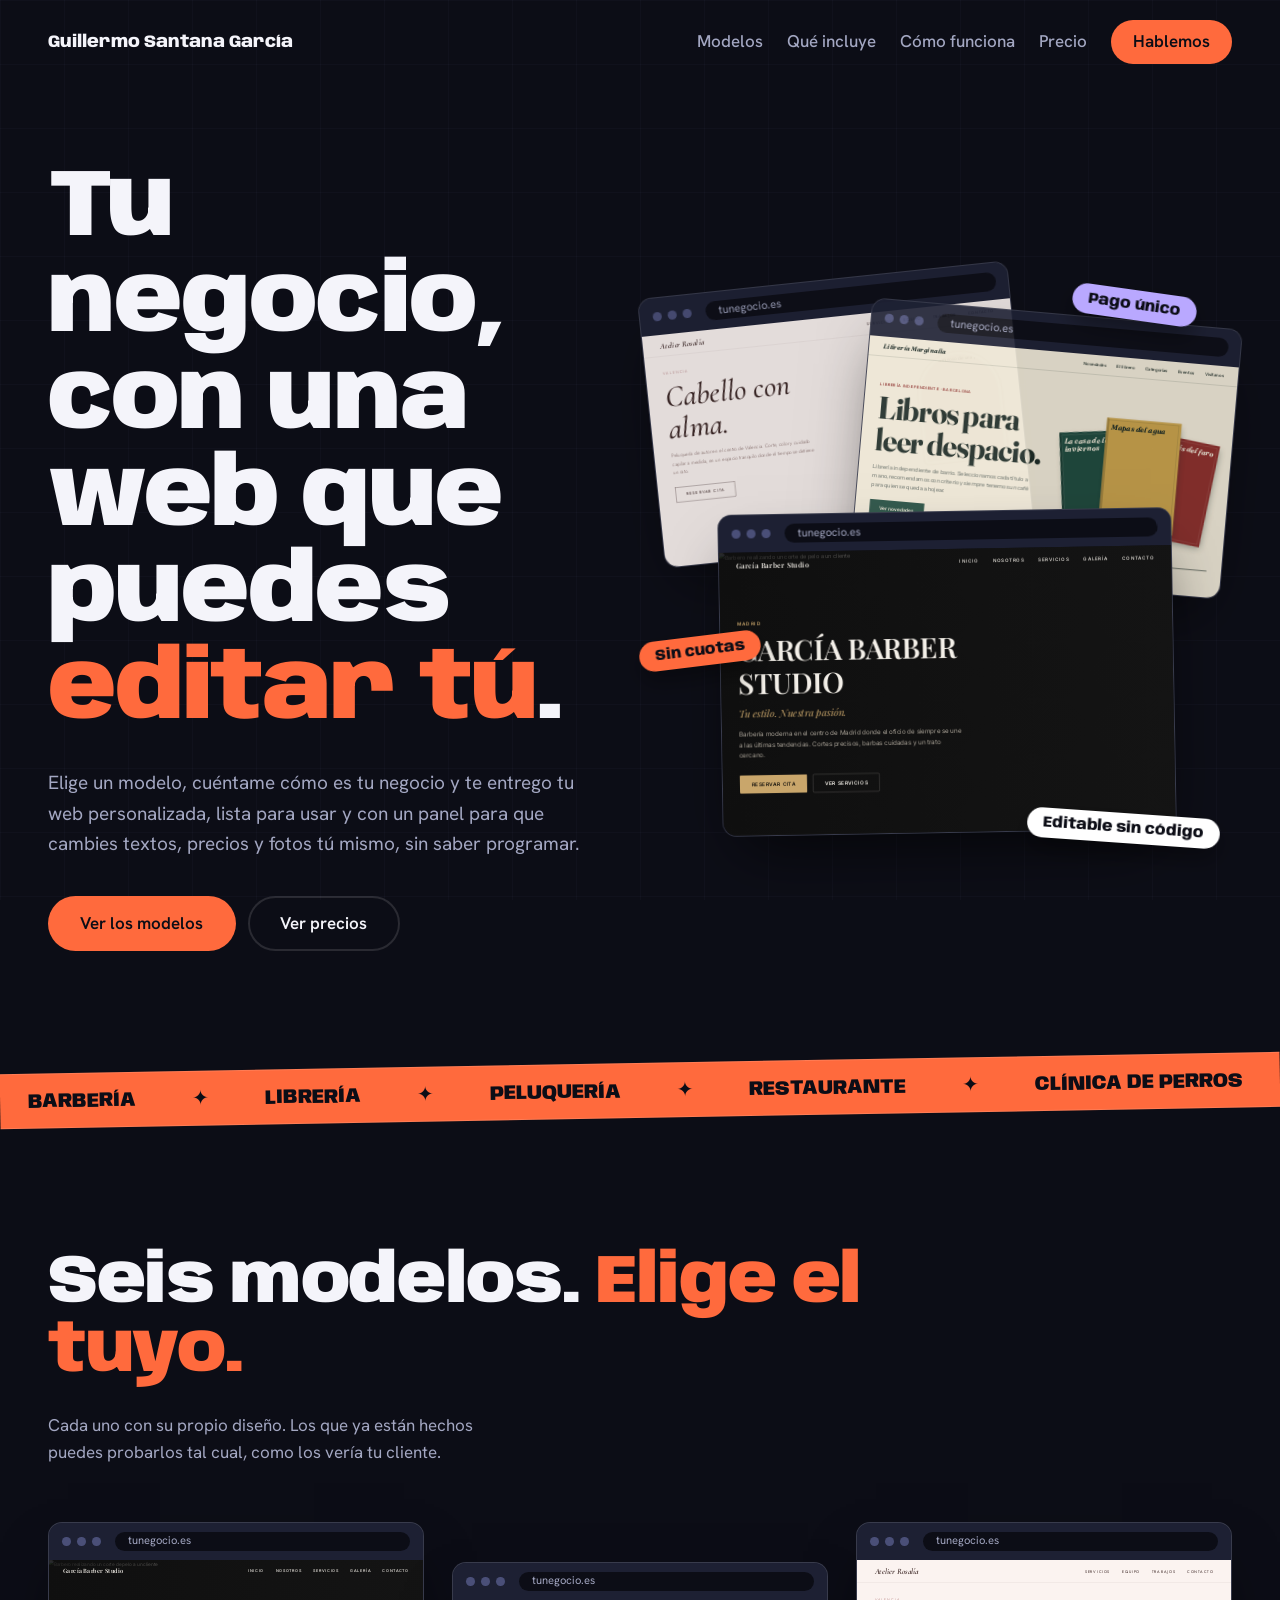
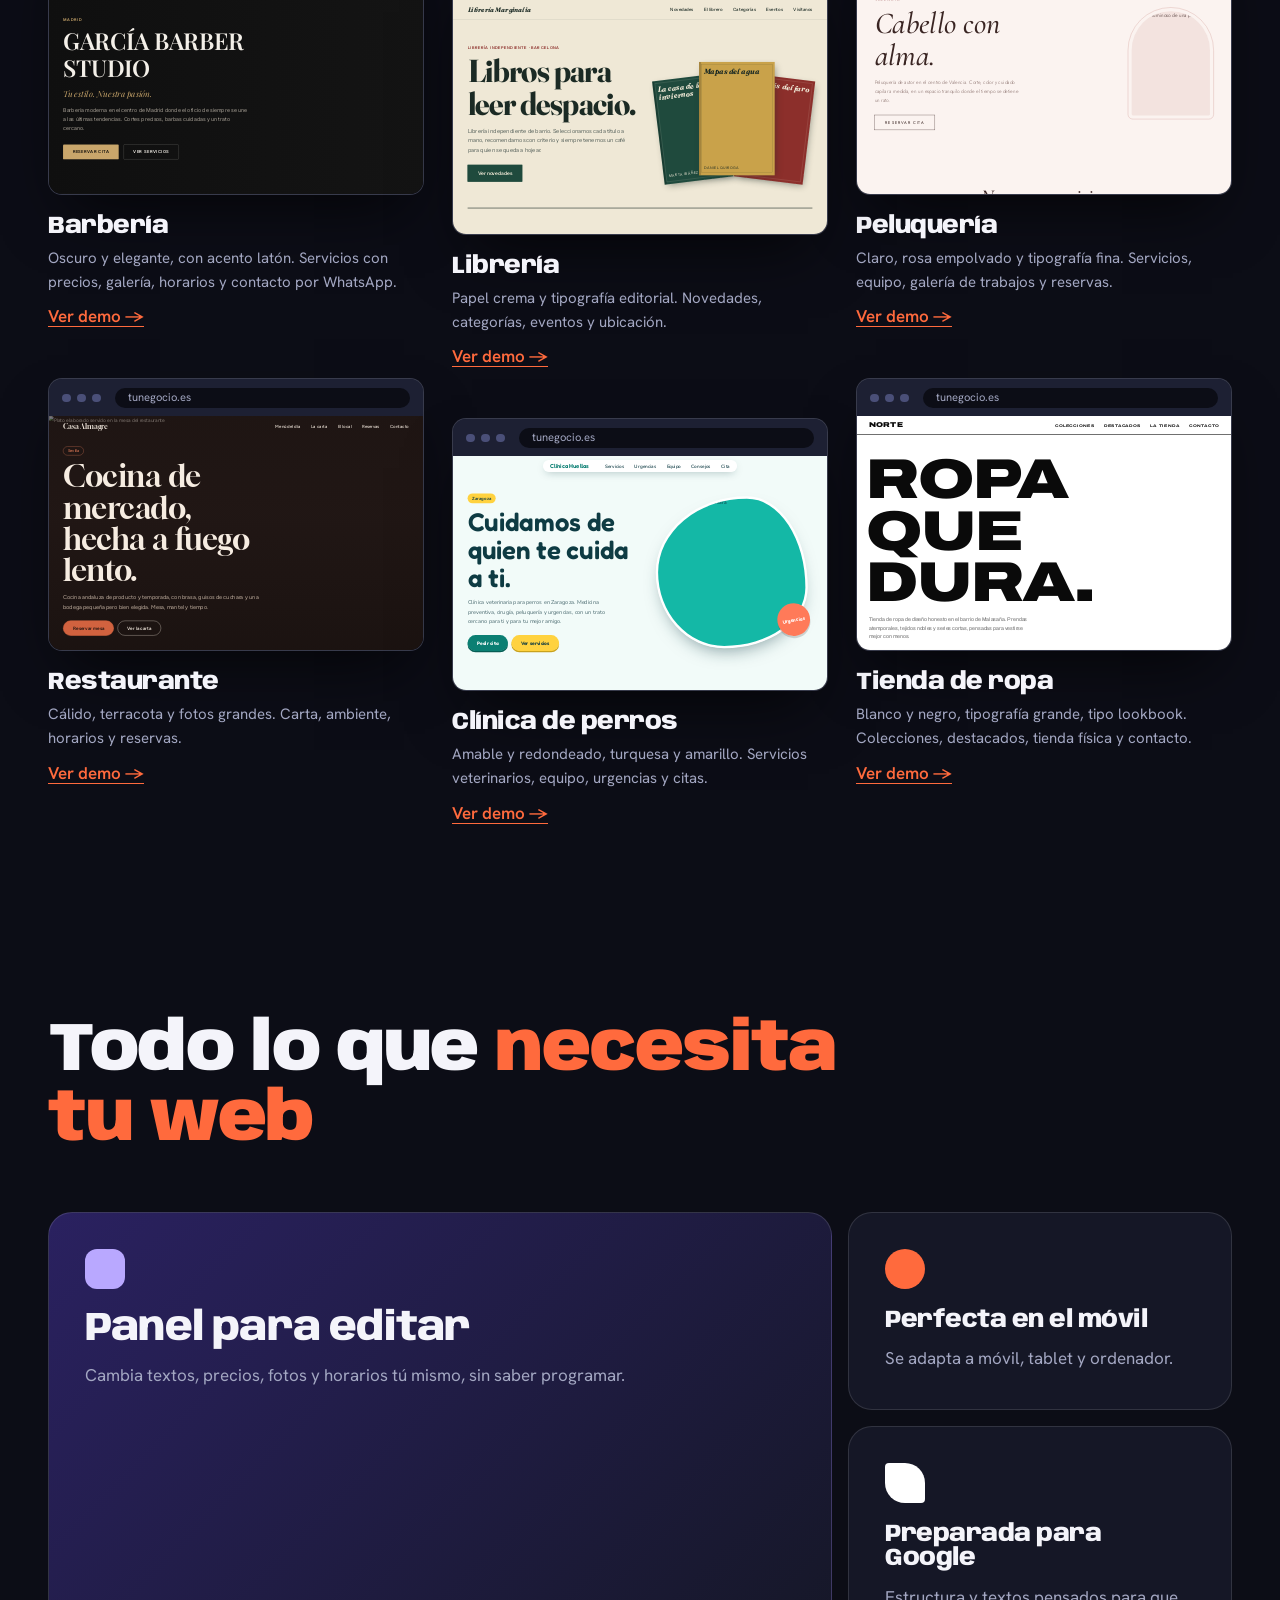
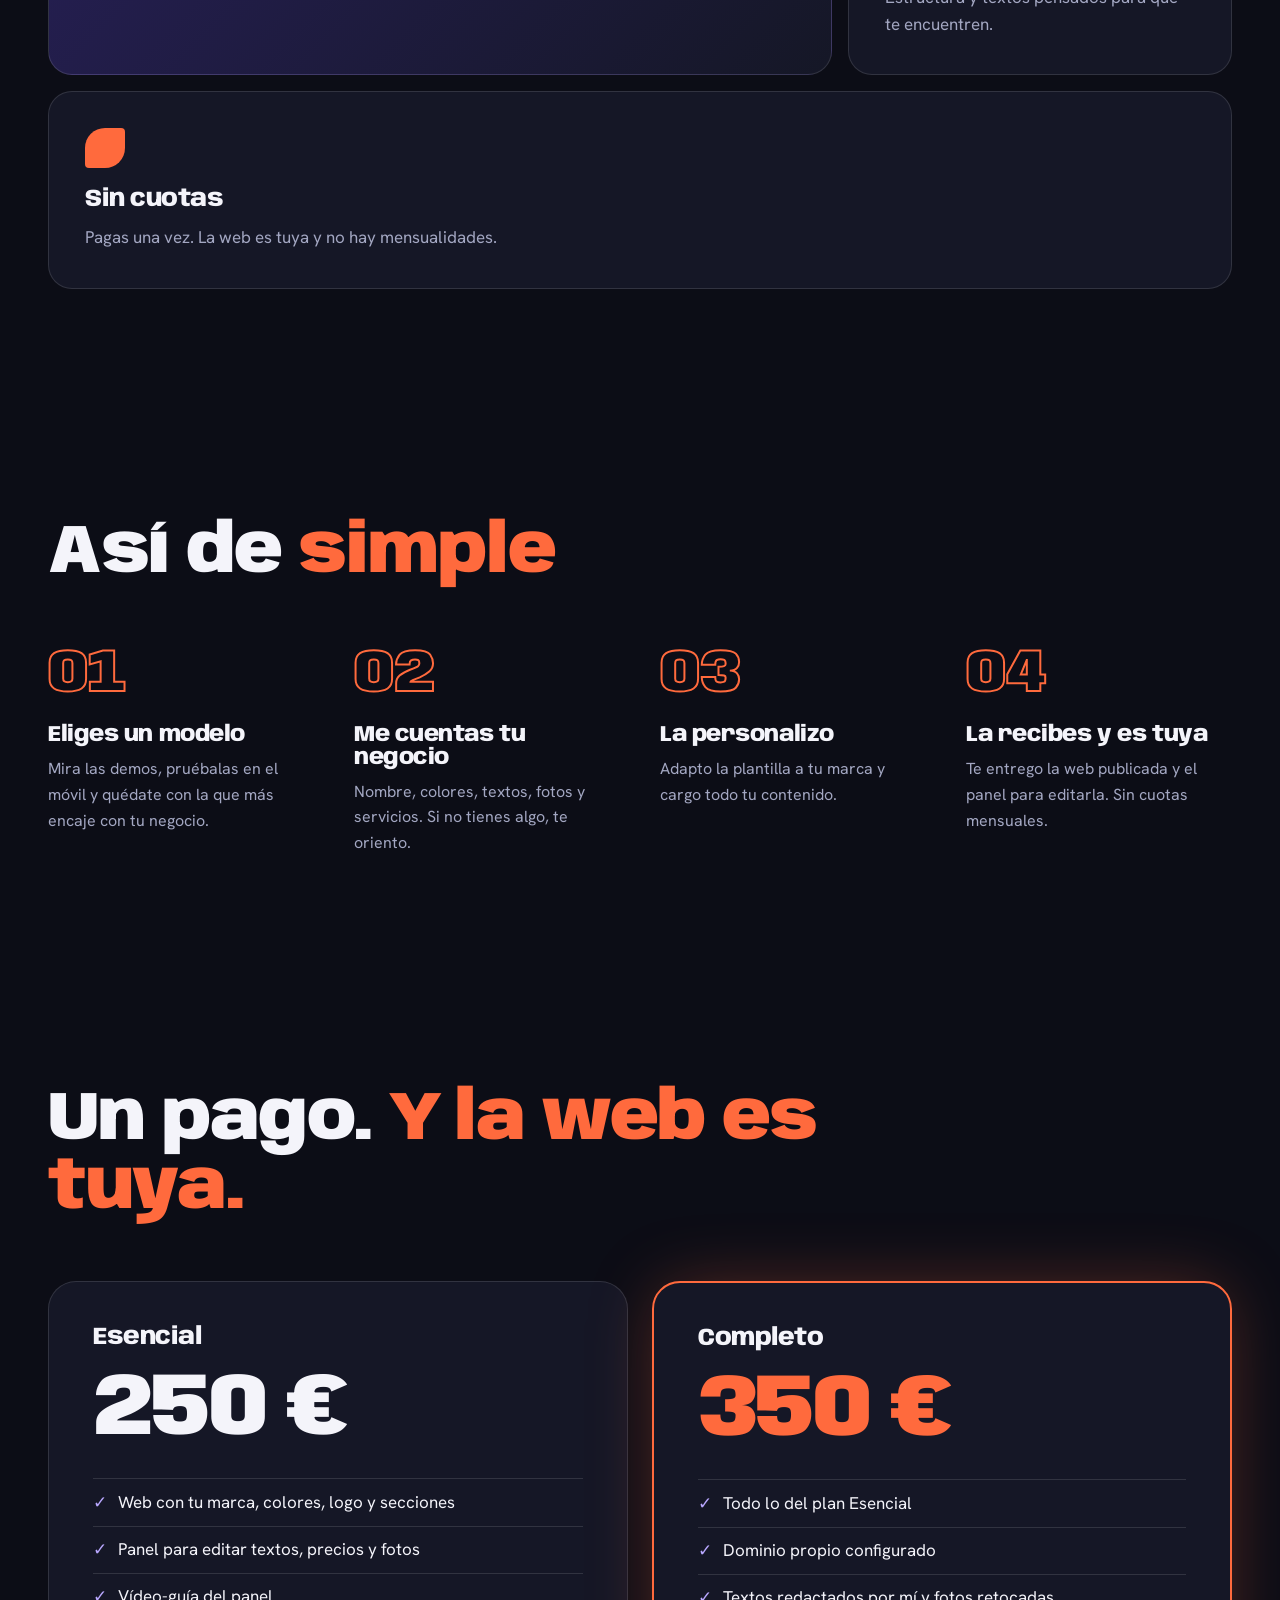
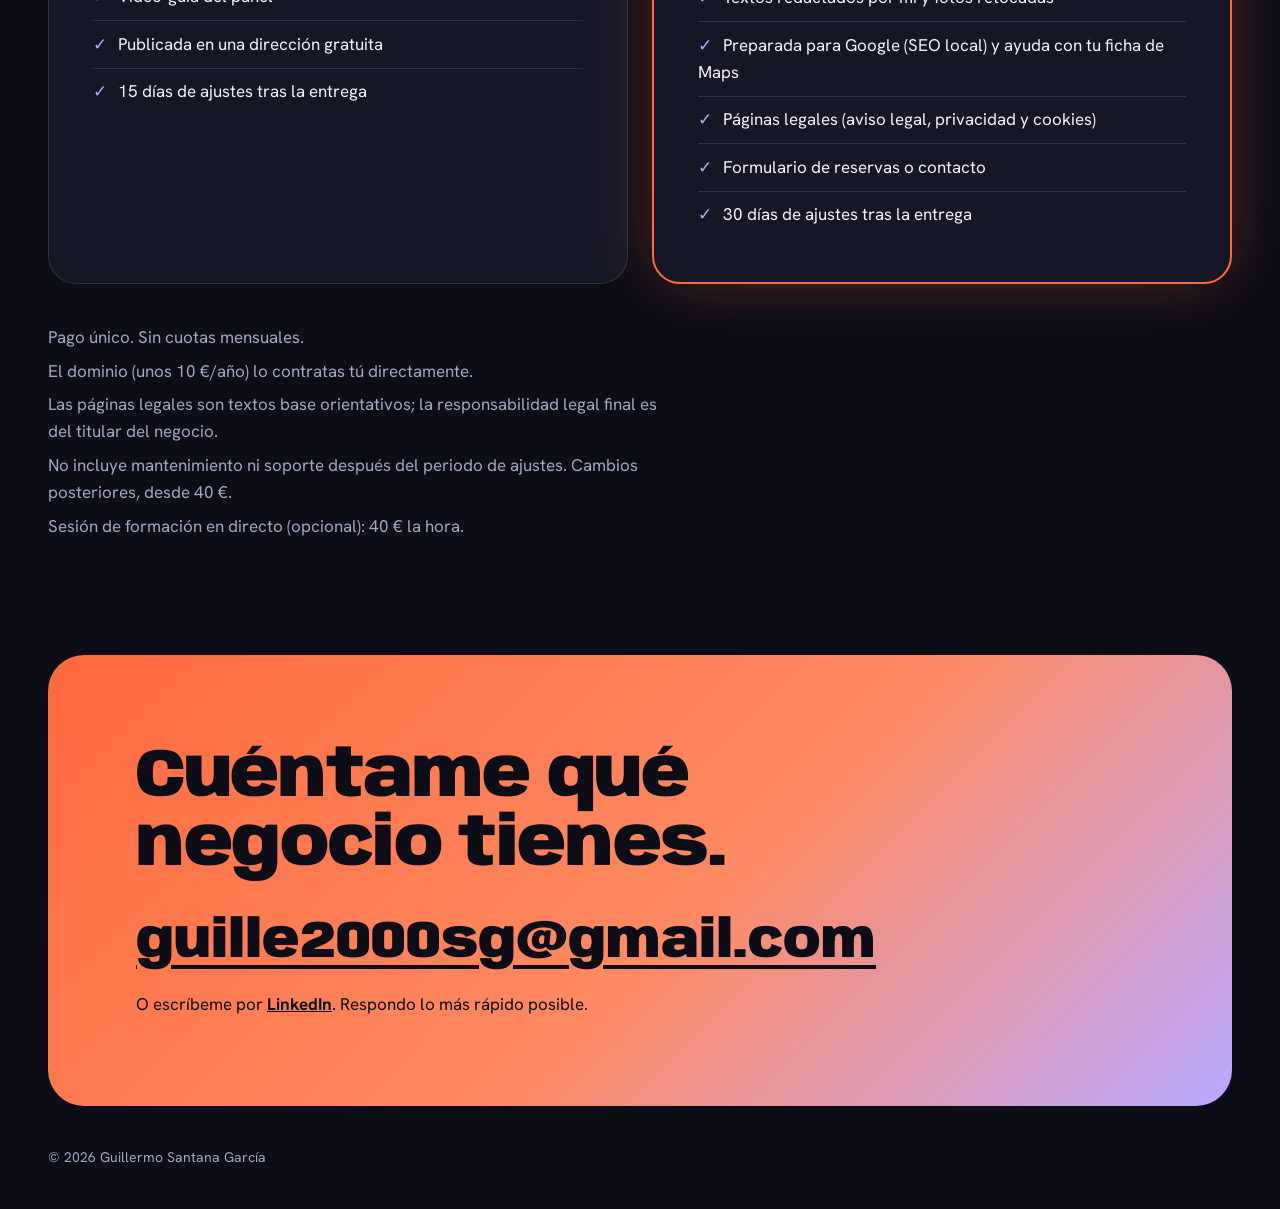
==== index.html @ 728c0394 "Escaparate y plantillas con panel de edición" ====
<!doctype html>
<html lang="es">

<head>
  <meta charset="utf-8">
  <meta name="viewport" content="width=device-width, initial-scale=1">
  <title>Webs con panel de edición, pago único | Guillermo Santana García</title>
  <meta name="description"
    content="Elige un modelo de web para tu negocio local. Te la entrego personalizada y con un panel para editarla tú mismo. Sin cuotas mensuales.">
  <meta name="theme-color" content="#0c0d16">
  <link rel="preconnect" href="https://fonts.googleapis.com">
  <link rel="preconnect" href="https://fonts.gstatic.com" crossorigin>
  <link
    href="https://fonts.googleapis.com/css2?family=Anybody:wght@700;800;900&family=Hanken+Grotesk:wght@400;500;600&display=swap"
    rel="stylesheet">
  <link rel="stylesheet" href="css/styles.css">
</head>

<body>
  <a class="skip" href="#modelos">Saltar a los modelos</a>

  <header class="bar wrap">
    <span class="bar__name" id="brand-name"></span>
    <nav class="bar__nav" aria-label="Principal">
      <a href="#modelos">Modelos</a><a href="#incluye">Qué incluye</a><a href="#como">Cómo funciona</a><a
        href="#precio">Precio</a>
      <a class="pill" href="#contacto">Hablemos</a>
    </nav>
  </header>

  <section class="hero wrap" aria-labelledby="headline">
    <div class="hero__text">
      <h1 id="headline"></h1>
      <p id="intro"></p>
      <div class="row"><a class="btn btn--main" href="#modelos">Ver los modelos</a><a class="btn btn--ghost"
          href="#precio">Ver precios</a></div>
    </div>
    <div class="stack" id="stack">
      <span class="sticker s1">Pago único</span>
      <span class="sticker s2">Sin cuotas</span>
      <span class="sticker s3">Editable sin código</span>
    </div>
  </section>

  <div class="marquee" aria-hidden="true">
    <div class="marquee__in" id="marquee"></div>
  </div>

  <main>
    <section id="modelos" class="sec" aria-labelledby="m-title">
      <div class="wrap">
        <h2 id="m-title">Seis modelos. <span class="hl">Elige el tuyo.</span></h2>
        <p class="lead">Cada uno con su propio diseño. Los que ya están hechos puedes probarlos tal cual, como los vería
          tu cliente.</p>
        <ul class="grid" id="templates"></ul>
      </div>
    </section>

    <section id="incluye" class="sec" aria-labelledby="i-title">
      <div class="wrap">
        <h2 id="i-title">Todo lo que <span class="hl">necesita tu web</span></h2>
        <ul class="bento" id="features"></ul>
      </div>
    </section>

    <section id="como" class="sec" aria-labelledby="h-title">
      <div class="wrap">
        <h2 id="h-title">Así de <span class="hl">simple</span></h2>
        <ol class="steps" id="steps"></ol>
      </div>
    </section>

    <section id="precio" class="sec" aria-labelledby="p-title">
      <div class="wrap">
        <h2 id="p-title">Un pago. <span class="hl">Y la web es tuya.</span></h2>
        <div class="plans" id="plans"></div>
        <ul class="notes" id="notes"></ul>
      </div>
    </section>

    <section id="contacto" class="wrap" aria-labelledby="c-title">
      <div class="cta">
        <h2 id="c-title">Cuéntame qué negocio tienes.</h2>
        <a class="mail" id="mail" href="#"></a>
        <p>O escríbeme por <a id="linkedin" href="#" target="_blank" rel="noopener noreferrer"
            aria-label="LinkedIn (se abre en una pestaña nueva)">LinkedIn</a>. Respondo lo más rápido posible.</p>
      </div>
    </section>
  </main>

  <footer class="foot wrap">
    <p id="copy"></p>
  </footer>
  <script src="js/main.js"></script>
</body>

</html>
---- css/styles.css ----
:root{--bg:#0c0d16;--s1:#151726;--s2:#1d2033;--line:rgba(255,255,255,.12);--text:#f4f4fa;--muted:#a3a7c2;--coral:#ff6a3d;--lilac:#b9a8ff;--on:#0c0d16;
--d:'Anybody',system-ui,sans-serif;--b:'Hanken Grotesk',system-ui,sans-serif;--g:clamp(1.25rem,5vw,3rem)}
*,*::before,*::after{box-sizing:border-box}
html{scroll-behavior:smooth;scroll-padding-top:1rem}
body{margin:0;color:var(--text);font:1.0625rem/1.6 var(--b);overflow-x:hidden;
background-color:var(--bg);background-image:linear-gradient(var(--line) 1px,transparent 1px),linear-gradient(90deg,var(--line) 1px,transparent 1px);background-size:64px 64px;background-attachment:fixed;background-blend-mode:soft-light}
h1,h2,h3{margin:0;font-family:var(--d);font-weight:800;line-height:1.02;letter-spacing:-.02em}
p{margin:0}ul,ol{margin:0;padding:0;list-style:none}a{color:inherit}
:focus-visible{outline:3px solid var(--lilac);outline-offset:3px}
.skip{position:fixed;left:1rem;top:-4rem;z-index:9;background:var(--coral);color:var(--on);padding:.6rem 1rem}.skip:focus{top:1rem}
.wrap{width:min(100% - 2*var(--g),1240px);margin-inline:auto}
.row{display:flex;flex-wrap:wrap;gap:.75rem}
.btn,.pill{display:inline-flex;align-items:center;justify-content:center;min-height:52px;padding:.75rem 1.9rem;border-radius:999px;font-weight:600;text-decoration:none;border:2px solid transparent;transition:transform .2s,background .2s,color .2s,border-color .2s}
.btn:hover,.pill:hover{transform:translateY(-2px)}
.btn--main,.pill{background:var(--coral);color:var(--on)}.btn--main:hover,.pill:hover{background:#ff8a63}
.btn--ghost{border-color:var(--line);color:var(--text)}.btn--ghost:hover{border-color:var(--lilac);color:var(--lilac)}
.hl{color:var(--coral)}
/* Barra */
.bar{display:flex;justify-content:space-between;align-items:center;gap:1rem;padding-block:1.25rem}
.bar__name{font:800 1.0625rem var(--d)}
.bar__nav{display:flex;align-items:center;gap:1.5rem;font-weight:500}
.bar__nav a:not(.pill){text-decoration:none;color:var(--muted)}.bar__nav a:not(.pill):hover{color:var(--text)}
.pill{min-height:44px;padding:.4rem 1.25rem}
/* Hero */
.hero{display:grid;gap:3rem;align-items:center;padding-block:clamp(2.5rem,6vw,5rem) clamp(3.5rem,8vw,6rem)}
.hero h1{font-size:clamp(2.75rem,7.4vw,6rem);font-weight:900}
.hero p{max-width:34rem;margin:1.75rem 0 2.25rem;color:var(--muted);font-size:1.1875rem}
.stack{position:relative;aspect-ratio:1/.95;max-width:640px;width:100%;margin-inline:auto}
.stack .frame{position:absolute;width:64%}
.stack .frame:nth-of-type(1){top:0;left:0;transform:rotate(-6deg);opacity:.9}
.stack .frame:nth-of-type(2){top:6%;right:0;transform:rotate(5deg);opacity:.9}
.stack .frame:nth-of-type(3){bottom:0;left:12%;width:78%;z-index:2;transform:rotate(-1deg)}
.sticker{position:absolute;z-index:3;padding:.45rem 1rem;border-radius:999px;font:800 .9375rem var(--d);box-shadow:0 10px 24px rgba(0,0,0,.4)}
.s1{top:2%;right:6%;background:var(--lilac);color:var(--on);transform:rotate(8deg)}
.s2{bottom:30%;left:-2%;background:var(--coral);color:var(--on);transform:rotate(-7deg)}
.s3{bottom:-2%;right:2%;background:#fff;color:var(--on);transform:rotate(4deg)}
/* Marco de navegador */
.frame{display:block;background:var(--s2);border:1px solid var(--line);border-radius:14px;overflow:hidden;box-shadow:0 30px 60px -20px rgba(0,0,0,.7);color:var(--text);text-decoration:none}
.frame__bar{display:flex;align-items:center;gap:.4rem;padding:.55rem .8rem;background:var(--s2)}
.frame__bar i{width:.55rem;height:.55rem;border-radius:50%;background:#4a4f78}
.frame__bar span{flex:1;margin-left:.5rem;padding:.05rem .8rem;background:var(--bg);border-radius:999px;font-size:.7rem;color:var(--muted);white-space:nowrap;overflow:hidden}
.shot{position:relative;aspect-ratio:16/10;overflow:hidden;background:var(--bg)}
.shot iframe{position:absolute;top:0;left:0;width:1280px;height:800px;border:0;transform-origin:0 0;pointer-events:none}
.shot--soon{display:flex;align-items:flex-end;padding:1.1rem;font:900 clamp(1.5rem,3.5vw,2.25rem)/1 var(--d)}
/* Cinta */
.marquee{overflow:hidden;border-block:1px solid var(--line);background:var(--coral);color:var(--on);transform:rotate(-1deg);margin-block:1rem}
.marquee__in{display:flex;width:max-content;animation:run 30s linear infinite}
.marquee__in span{padding:.9rem 1.75rem;font:900 1.25rem var(--d);text-transform:uppercase;white-space:nowrap}
.marquee__in span::after{content:'✦';margin-left:3.5rem}
@keyframes run{to{transform:translateX(-50%)}}
/* Secciones */
.sec{padding-block:clamp(4rem,9vw,7.5rem)}
.sec h2,.cta h2{font-size:clamp(2.25rem,5.6vw,4.25rem);font-weight:900;max-width:18ch}
.lead{max-width:44ch;margin-top:1.5rem;color:var(--muted)}
.grid{display:grid;gap:3rem 1.75rem;margin-top:3.5rem;grid-template-columns:repeat(auto-fill,minmax(min(100%,340px),1fr))}
.model__link{display:block;text-decoration:none}
.model .frame{transition:transform .3s,border-color .3s,box-shadow .3s}
a.model__link:hover .frame{transform:translateY(-6px);border-color:var(--coral);box-shadow:0 0 0 1px var(--coral),0 30px 60px -20px rgba(255,106,61,.4)}
.model h3{margin-top:1.25rem;font-size:1.5rem}
.model p{margin-top:.4rem;color:var(--muted);font-size:.9375rem}
.model__go{display:inline-block;margin-top:.6rem;color:var(--coral);font-weight:600;text-decoration:underline;text-underline-offset:4px}
.model__soon{display:inline-block;margin-top:.6rem;padding:.1rem .7rem;border:1px dashed var(--lilac);border-radius:999px;color:var(--lilac);font-size:.8125rem;font-weight:600}
@media (min-width:1000px){.grid .model:nth-child(3n+2){transform:translateY(2.5rem)}}
/* Bento */
.bento{display:grid;gap:1rem;margin-top:3.5rem;grid-template-columns:1fr}
.tile{padding:clamp(1.5rem,3vw,2.25rem);background:var(--s1);border:1px solid var(--line);border-radius:24px;transition:border-color .3s}
.tile:hover{border-color:var(--lilac)}
.tile h3{font-size:1.5rem}.tile p{margin-top:.75rem;color:var(--muted)}
.tile::before{content:'';display:block;width:2.5rem;height:2.5rem;margin-bottom:1.25rem;border-radius:12px;background:var(--lilac)}
.tile:nth-child(2)::before{background:var(--coral);border-radius:50%}.tile:nth-child(3)::before{background:#fff;border-radius:4px 20px}.tile:nth-child(4)::before{background:var(--coral);border-radius:20px 4px}
.tile--big{background:linear-gradient(135deg,#2a2160,var(--s1))}.tile--big h3{font-size:clamp(1.75rem,3.5vw,2.5rem)}
@media (min-width:800px){.bento{grid-template-columns:repeat(3,1fr)}.tile--big{grid-column:span 2;grid-row:span 2}.tile--wide{grid-column:span 3}}
/* Pasos */
.steps{display:grid;gap:2.5rem;margin-top:3.5rem;counter-reset:s;grid-template-columns:repeat(auto-fit,minmax(min(100%,240px),1fr))}
.steps li{position:relative;counter-increment:s;padding-top:5rem}
.steps li::before{content:'0' counter(s);position:absolute;top:0;left:0;font:900 3.75rem/1 var(--d);color:transparent;-webkit-text-stroke:2px var(--coral)}
.steps h3{font-size:1.375rem}.steps p{margin-top:.6rem;color:var(--muted);font-size:1rem}
/* Precio */
.plans{display:grid;gap:1.5rem;margin-top:3.5rem;grid-template-columns:repeat(auto-fit,minmax(min(100%,340px),1fr))}
.plan{padding:clamp(1.75rem,4vw,2.75rem);background:var(--s1);border:1px solid var(--line);border-radius:28px}
.plan--featured{border:2px solid var(--coral);box-shadow:0 0 70px -10px rgba(255,106,61,.35)}
.plan h3{font-size:1.5rem}
.plan__price{margin:1rem 0 1.5rem;font:900 clamp(3.5rem,9vw,5.5rem)/1 var(--d);letter-spacing:-.03em}
.plan--featured .plan__price{color:var(--coral)}
.plan li{padding:.6rem 0;border-top:1px solid var(--line)}
.plan li::before{content:'✓';margin-right:.7rem;color:var(--lilac);font-weight:700}
.notes{display:grid;gap:.4rem;max-width:62ch;margin-top:2.5rem;color:var(--muted)}
/* Contacto */
.cta{padding:clamp(2.5rem,7vw,5.5rem);background:linear-gradient(135deg,var(--coral),#ff8a63 55%,var(--lilac));color:var(--on);border-radius:36px}
.mail{display:inline-block;margin:2rem 0 1.25rem;font:900 clamp(1.3rem,4.8vw,3.25rem)/1.1 var(--d);overflow-wrap:anywhere;text-decoration:underline;text-decoration-thickness:4px;text-underline-offset:8px}
.mail:hover{background:var(--on);color:#fff;text-decoration:none}
.cta p a{font-weight:700}
.foot{padding-block:2.5rem;color:var(--muted);font-size:.875rem}
/* Revelado */
.rv{opacity:0;transform:translateY(24px);transition:opacity .7s,transform .7s}.rv.in{opacity:1;transform:none}
@media (max-width:899px){.stack{margin-top:1rem}}
@media (min-width:900px){.hero{grid-template-columns:1fr 1.05fr}}
@media (max-width:700px){.bar__nav a:not(.pill){display:none}.row .btn{width:100%}.s2{left:2%}}
@media (prefers-reduced-motion:reduce){html{scroll-behavior:auto}*{transition:none!important}.marquee__in{animation:none}.rv{opacity:1;transform:none}}
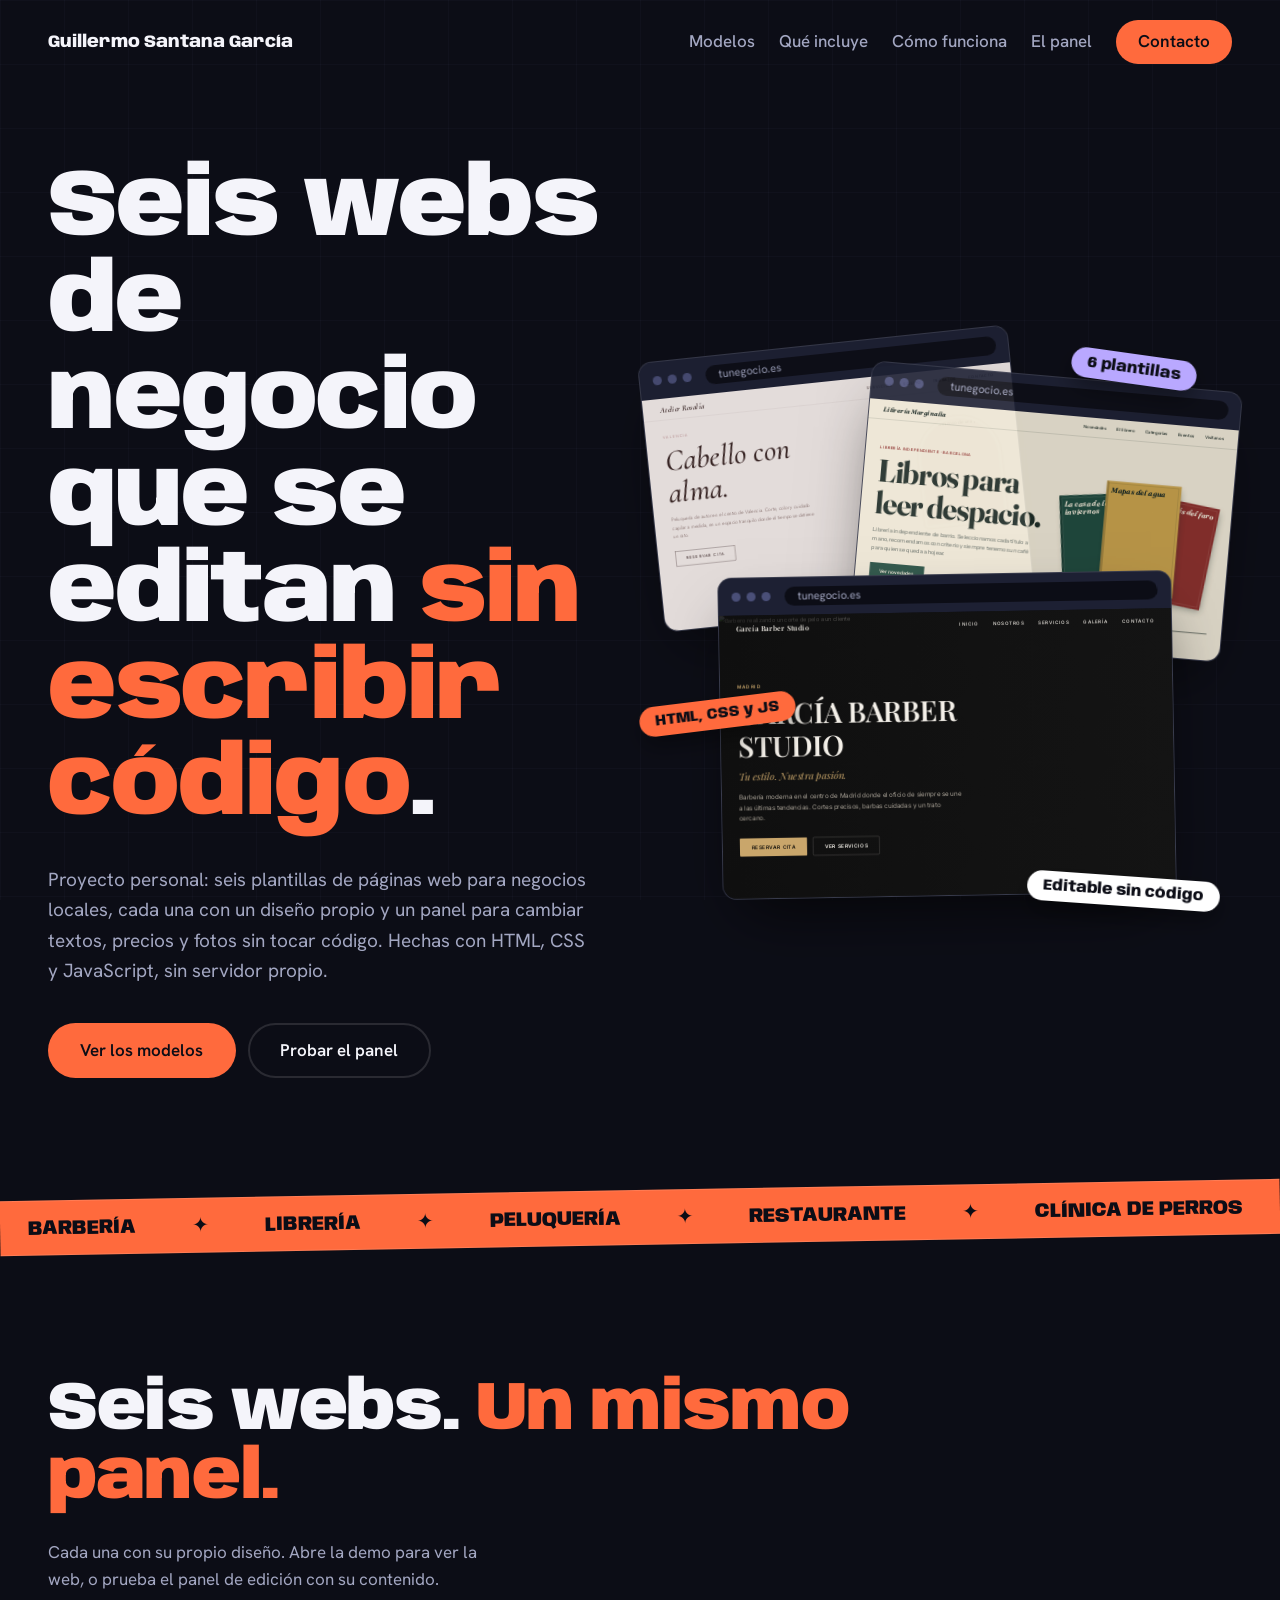
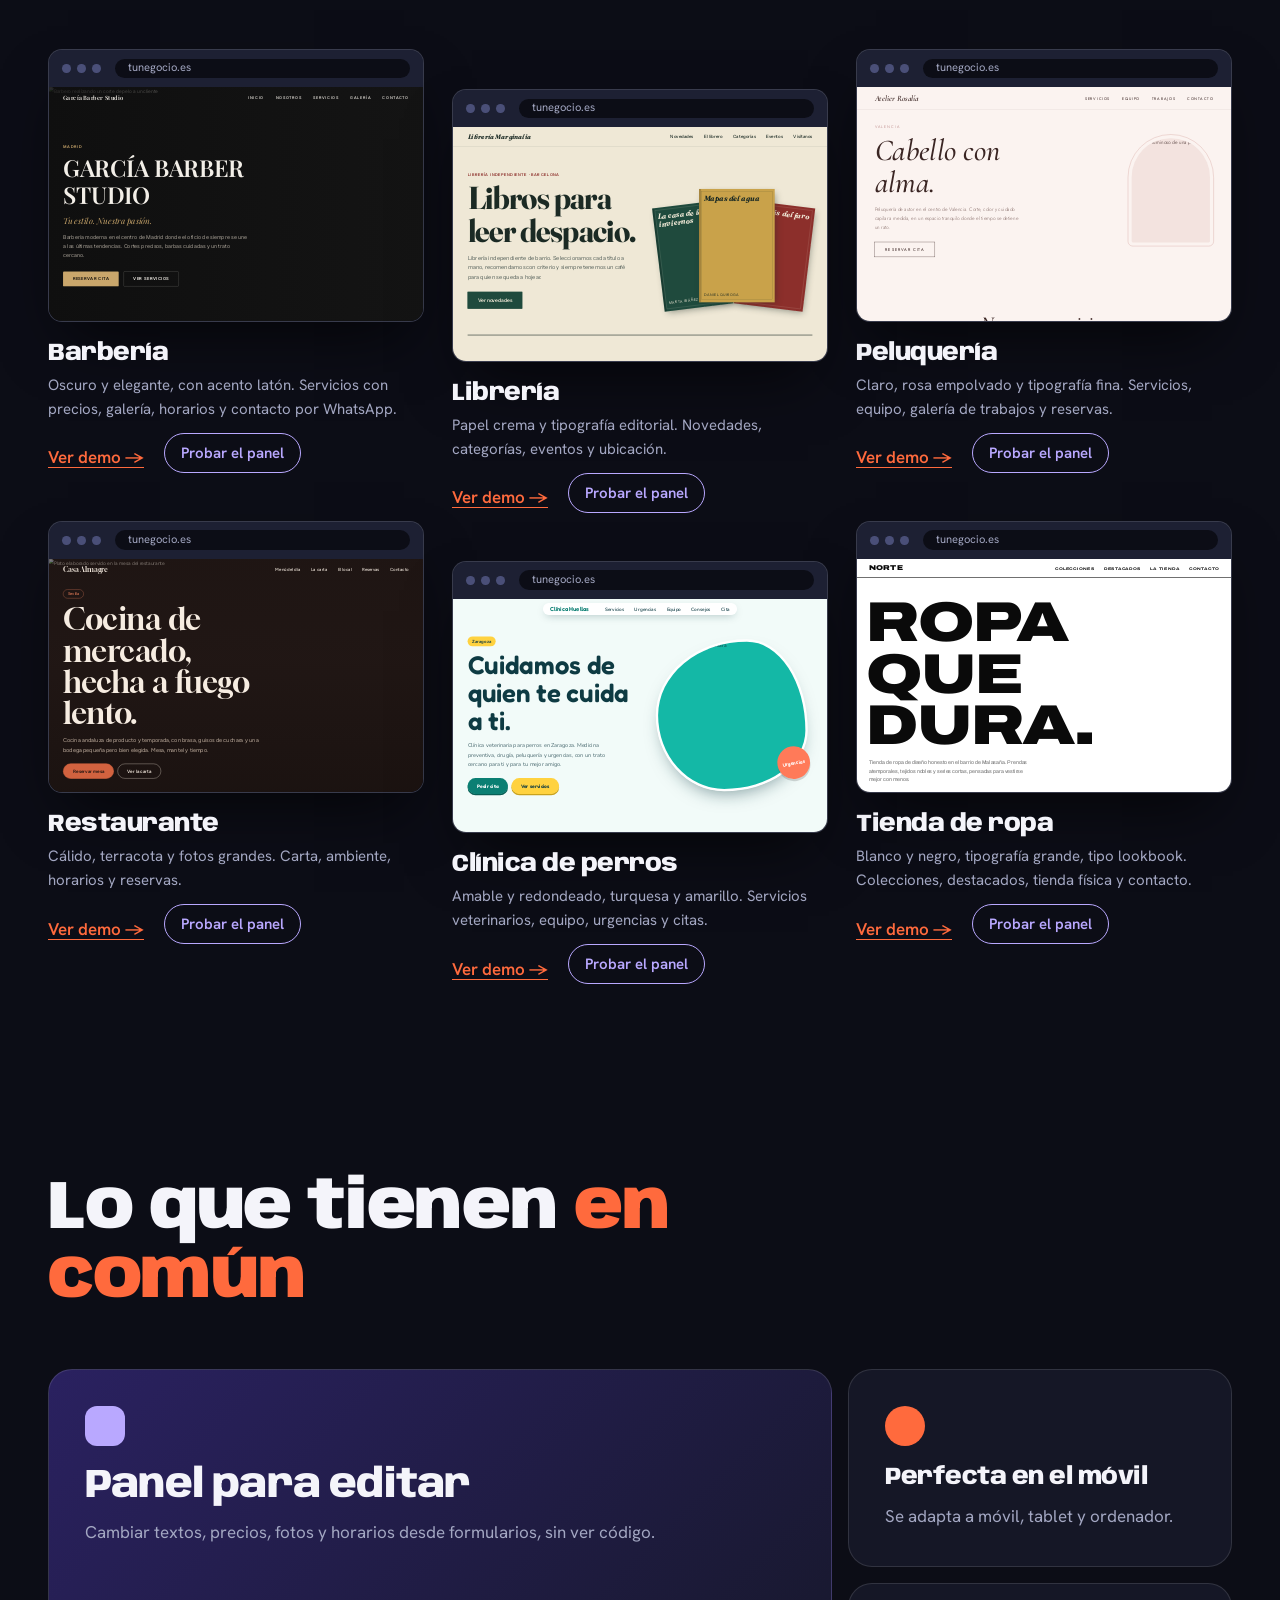
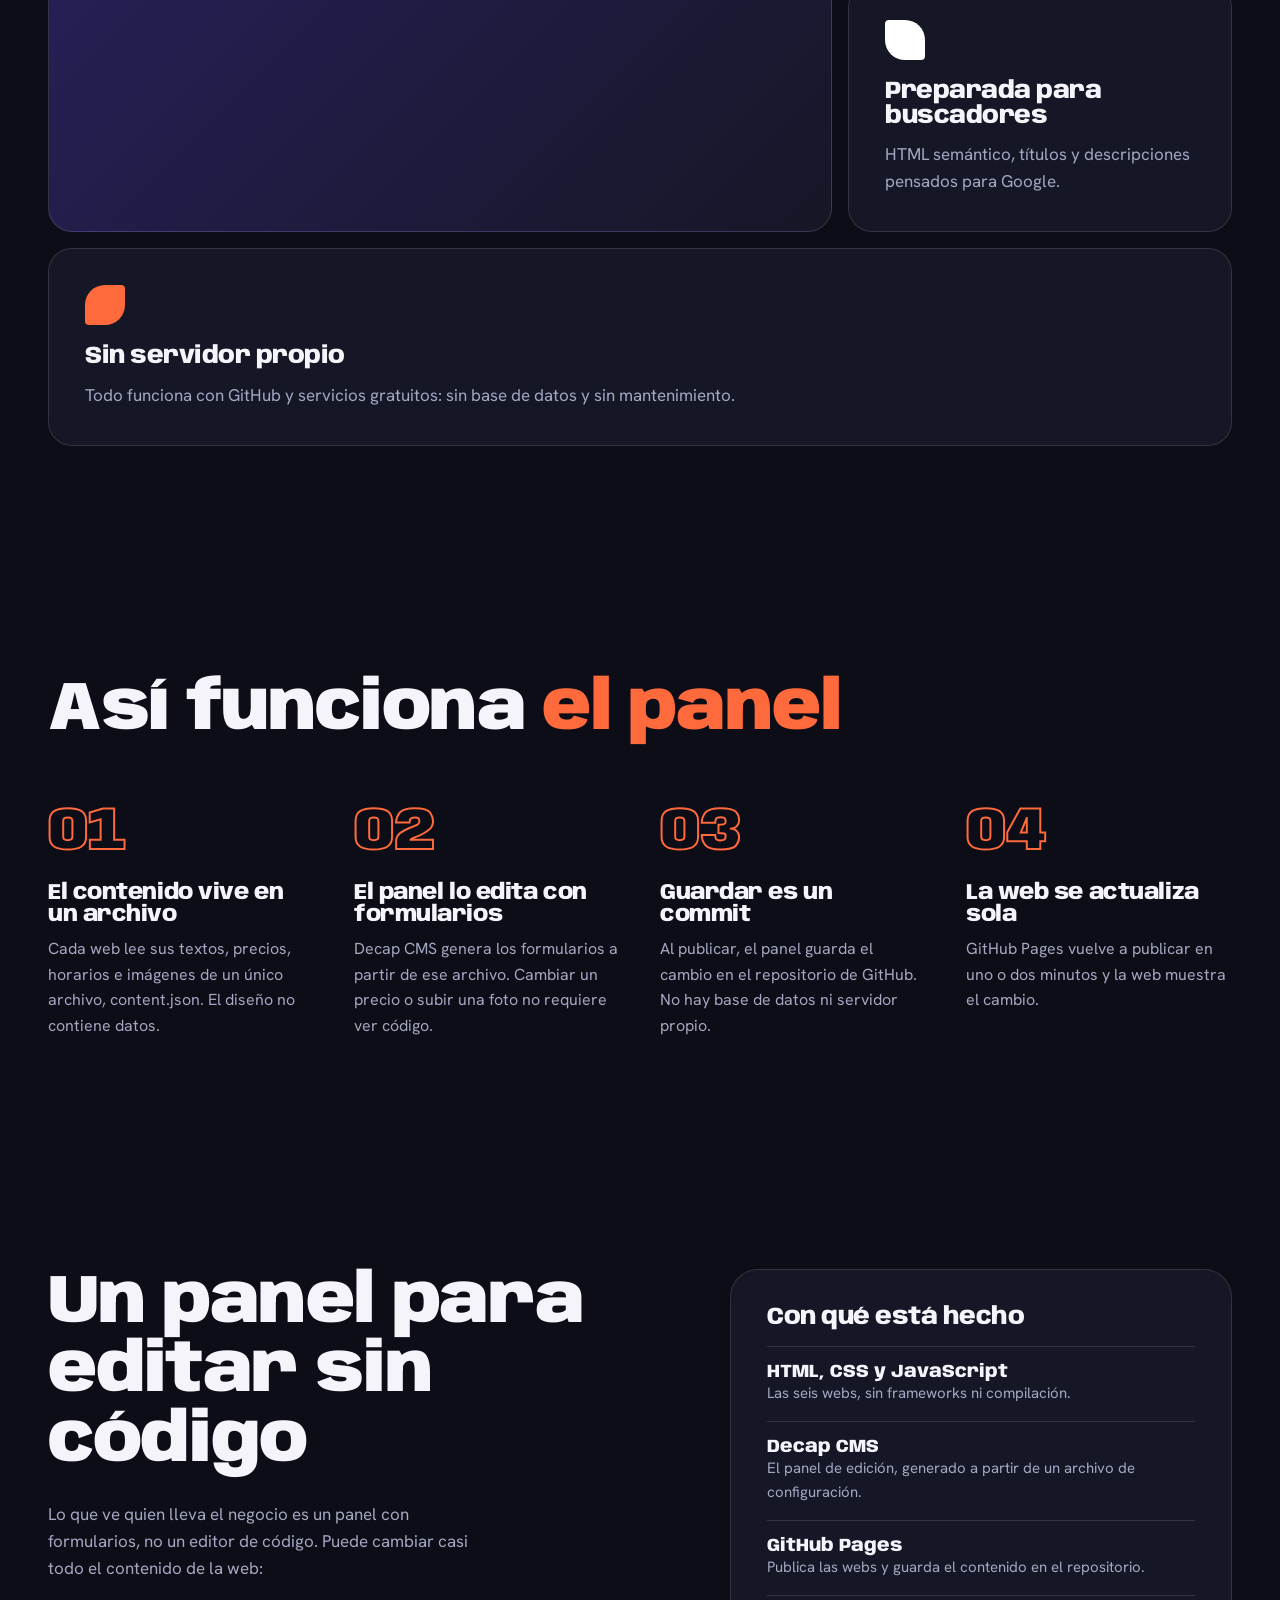
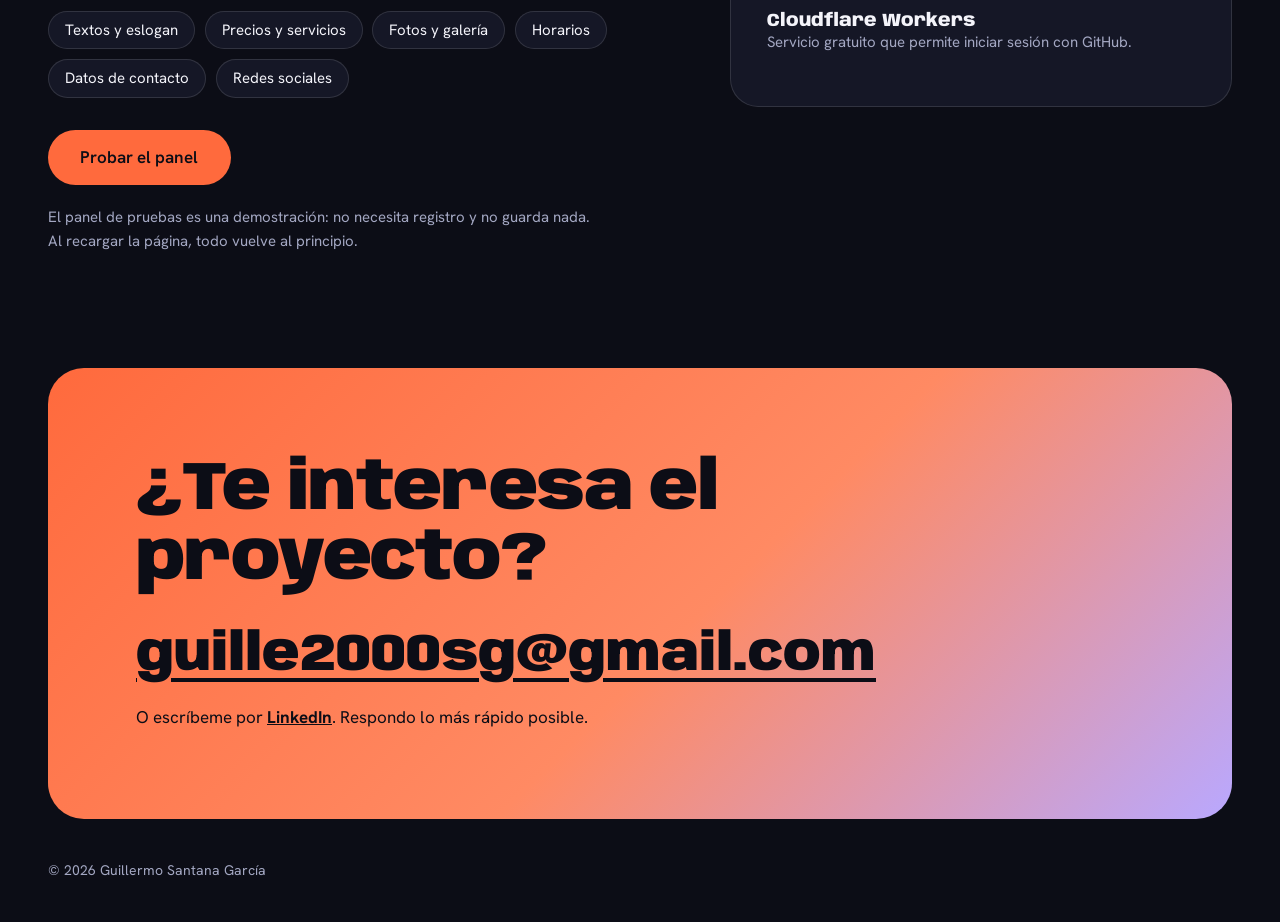
==== commit 2c66189a: "Escaparate como proyecto de portfolio y panel de pruebas público" ====
--- a/index.html
+++ b/index.html
@@ -4,9 +4,9 @@
 <head>
   <meta charset="utf-8">
   <meta name="viewport" content="width=device-width, initial-scale=1">
-  <title>Webs con panel de edición, pago único | Guillermo Santana García</title>
+  <title>Plantillas web con panel de edición | Guillermo Santana García</title>
   <meta name="description"
-    content="Elige un modelo de web para tu negocio local. Te la entrego personalizada y con un panel para editarla tú mismo. Sin cuotas mensuales.">
+    content="Seis plantillas de webs para negocios locales con un panel de edición sin código. Proyecto personal hecho con HTML, CSS y JavaScript.">
   <meta name="theme-color" content="#0c0d16">
   <link rel="preconnect" href="https://fonts.googleapis.com">
   <link rel="preconnect" href="https://fonts.gstatic.com" crossorigin>
@@ -23,8 +23,8 @@
     <span class="bar__name" id="brand-name"></span>
     <nav class="bar__nav" aria-label="Principal">
       <a href="#modelos">Modelos</a><a href="#incluye">Qué incluye</a><a href="#como">Cómo funciona</a><a
-        href="#precio">Precio</a>
-      <a class="pill" href="#contacto">Hablemos</a>
+        href="#panel">El panel</a>
+      <a class="pill" href="#contacto">Contacto</a>
     </nav>
   </header>
 
@@ -33,11 +33,11 @@
       <h1 id="headline"></h1>
       <p id="intro"></p>
       <div class="row"><a class="btn btn--main" href="#modelos">Ver los modelos</a><a class="btn btn--ghost"
-          href="#precio">Ver precios</a></div>
+          href="#panel">Probar el panel</a></div>
     </div>
     <div class="stack" id="stack">
-      <span class="sticker s1">Pago único</span>
-      <span class="sticker s2">Sin cuotas</span>
+      <span class="sticker s1">6 plantillas</span>
+      <span class="sticker s2">HTML, CSS y JS</span>
       <span class="sticker s3">Editable sin código</span>
     </div>
   </section>
@@ -49,38 +49,46 @@
   <main>
     <section id="modelos" class="sec" aria-labelledby="m-title">
       <div class="wrap">
-        <h2 id="m-title">Seis modelos. <span class="hl">Elige el tuyo.</span></h2>
-        <p class="lead">Cada uno con su propio diseño. Los que ya están hechos puedes probarlos tal cual, como los vería
-          tu cliente.</p>
+        <h2 id="m-title">Seis webs. <span class="hl">Un mismo panel.</span></h2>
+        <p class="lead">Cada una con su propio diseño. Abre la demo para ver la web, o prueba el panel de edición con su
+          contenido.</p>
         <ul class="grid" id="templates"></ul>
       </div>
     </section>
 
     <section id="incluye" class="sec" aria-labelledby="i-title">
       <div class="wrap">
-        <h2 id="i-title">Todo lo que <span class="hl">necesita tu web</span></h2>
+        <h2 id="i-title">Lo que tienen <span class="hl">en común</span></h2>
         <ul class="bento" id="features"></ul>
       </div>
     </section>
 
     <section id="como" class="sec" aria-labelledby="h-title">
       <div class="wrap">
-        <h2 id="h-title">Así de <span class="hl">simple</span></h2>
+        <h2 id="h-title">Así funciona <span class="hl">el panel</span></h2>
         <ol class="steps" id="steps"></ol>
       </div>
     </section>
 
-    <section id="precio" class="sec" aria-labelledby="p-title">
-      <div class="wrap">
-        <h2 id="p-title">Un pago. <span class="hl">Y la web es tuya.</span></h2>
-        <div class="plans" id="plans"></div>
-        <ul class="notes" id="notes"></ul>
+    <section id="panel" class="sec" aria-labelledby="p-title">
+      <div class="wrap panel">
+        <div>
+          <h2 id="p-title"></h2>
+          <p class="lead" id="panel-text"></p>
+          <ul class="chips" id="edit-items"></ul>
+          <div class="row"><a class="btn btn--main" id="try-btn" href="#">Probar el panel</a></div>
+          <p class="note" id="panel-note"></p>
+        </div>
+        <div class="techbox">
+          <h3>Con qué está hecho</h3>
+          <ul class="tech" id="tech"></ul>
+        </div>
       </div>
     </section>
 
     <section id="contacto" class="wrap" aria-labelledby="c-title">
       <div class="cta">
-        <h2 id="c-title">Cuéntame qué negocio tienes.</h2>
+        <h2 id="c-title">¿Te interesa el proyecto?</h2>
         <a class="mail" id="mail" href="#"></a>
         <p>O escríbeme por <a id="linkedin" href="#" target="_blank" rel="noopener noreferrer"
             aria-label="LinkedIn (se abre en una pestaña nueva)">LinkedIn</a>. Respondo lo más rápido posible.</p>
--- a/css/styles.css
+++ b/css/styles.css
@@ -1,99 +1,735 @@
-:root{--bg:#0c0d16;--s1:#151726;--s2:#1d2033;--line:rgba(255,255,255,.12);--text:#f4f4fa;--muted:#a3a7c2;--coral:#ff6a3d;--lilac:#b9a8ff;--on:#0c0d16;
---d:'Anybody',system-ui,sans-serif;--b:'Hanken Grotesk',system-ui,sans-serif;--g:clamp(1.25rem,5vw,3rem)}
-*,*::before,*::after{box-sizing:border-box}
-html{scroll-behavior:smooth;scroll-padding-top:1rem}
-body{margin:0;color:var(--text);font:1.0625rem/1.6 var(--b);overflow-x:hidden;
-background-color:var(--bg);background-image:linear-gradient(var(--line) 1px,transparent 1px),linear-gradient(90deg,var(--line) 1px,transparent 1px);background-size:64px 64px;background-attachment:fixed;background-blend-mode:soft-light}
-h1,h2,h3{margin:0;font-family:var(--d);font-weight:800;line-height:1.02;letter-spacing:-.02em}
-p{margin:0}ul,ol{margin:0;padding:0;list-style:none}a{color:inherit}
-:focus-visible{outline:3px solid var(--lilac);outline-offset:3px}
-.skip{position:fixed;left:1rem;top:-4rem;z-index:9;background:var(--coral);color:var(--on);padding:.6rem 1rem}.skip:focus{top:1rem}
-.wrap{width:min(100% - 2*var(--g),1240px);margin-inline:auto}
-.row{display:flex;flex-wrap:wrap;gap:.75rem}
-.btn,.pill{display:inline-flex;align-items:center;justify-content:center;min-height:52px;padding:.75rem 1.9rem;border-radius:999px;font-weight:600;text-decoration:none;border:2px solid transparent;transition:transform .2s,background .2s,color .2s,border-color .2s}
-.btn:hover,.pill:hover{transform:translateY(-2px)}
-.btn--main,.pill{background:var(--coral);color:var(--on)}.btn--main:hover,.pill:hover{background:#ff8a63}
-.btn--ghost{border-color:var(--line);color:var(--text)}.btn--ghost:hover{border-color:var(--lilac);color:var(--lilac)}
-.hl{color:var(--coral)}
+:root {
+    --bg: #0c0d16;
+    --s1: #151726;
+    --s2: #1d2033;
+    --line: rgba(255, 255, 255, .12);
+    --text: #f4f4fa;
+    --muted: #a3a7c2;
+    --coral: #ff6a3d;
+    --lilac: #b9a8ff;
+    --on: #0c0d16;
+    --d: 'Anybody', system-ui, sans-serif;
+    --b: 'Hanken Grotesk', system-ui, sans-serif;
+    --g: clamp(1.25rem, 5vw, 3rem)
+}
+
+*,
+*::before,
+*::after {
+    box-sizing: border-box
+}
+
+html {
+    scroll-behavior: smooth;
+    scroll-padding-top: 1rem
+}
+
+body {
+    margin: 0;
+    color: var(--text);
+    font: 1.0625rem/1.6 var(--b);
+    overflow-x: hidden;
+    background-color: var(--bg);
+    background-image: linear-gradient(var(--line) 1px, transparent 1px), linear-gradient(90deg, var(--line) 1px, transparent 1px);
+    background-size: 64px 64px;
+    background-attachment: fixed;
+    background-blend-mode: soft-light
+}
+
+h1,
+h2,
+h3 {
+    margin: 0;
+    font-family: var(--d);
+    font-weight: 800;
+    line-height: 1.02;
+    letter-spacing: -.02em
+}
+
+p {
+    margin: 0
+}
+
+ul,
+ol {
+    margin: 0;
+    padding: 0;
+    list-style: none
+}
+
+a {
+    color: inherit
+}
+
+:focus-visible {
+    outline: 3px solid var(--lilac);
+    outline-offset: 3px
+}
+
+.skip {
+    position: fixed;
+    left: 1rem;
+    top: -4rem;
+    z-index: 9;
+    background: var(--coral);
+    color: var(--on);
+    padding: .6rem 1rem
+}
+
+.skip:focus {
+    top: 1rem
+}
+
+.wrap {
+    width: min(100% - 2*var(--g), 1240px);
+    margin-inline: auto
+}
+
+.row {
+    display: flex;
+    flex-wrap: wrap;
+    gap: .75rem
+}
+
+.btn,
+.pill {
+    display: inline-flex;
+    align-items: center;
+    justify-content: center;
+    min-height: 52px;
+    padding: .75rem 1.9rem;
+    border-radius: 999px;
+    font-weight: 600;
+    text-decoration: none;
+    border: 2px solid transparent;
+    transition: transform .2s, background .2s, color .2s, border-color .2s
+}
+
+.btn:hover,
+.pill:hover {
+    transform: translateY(-2px)
+}
+
+.btn--main,
+.pill {
+    background: var(--coral);
+    color: var(--on)
+}
+
+.btn--main:hover,
+.pill:hover {
+    background: #ff8a63
+}
+
+.btn--ghost {
+    border-color: var(--line);
+    color: var(--text)
+}
+
+.btn--ghost:hover {
+    border-color: var(--lilac);
+    color: var(--lilac)
+}
+
+.hl {
+    color: var(--coral)
+}
+
 /* Barra */
-.bar{display:flex;justify-content:space-between;align-items:center;gap:1rem;padding-block:1.25rem}
-.bar__name{font:800 1.0625rem var(--d)}
-.bar__nav{display:flex;align-items:center;gap:1.5rem;font-weight:500}
-.bar__nav a:not(.pill){text-decoration:none;color:var(--muted)}.bar__nav a:not(.pill):hover{color:var(--text)}
-.pill{min-height:44px;padding:.4rem 1.25rem}
+.bar {
+    display: flex;
+    justify-content: space-between;
+    align-items: center;
+    gap: 1rem;
+    padding-block: 1.25rem
+}
+
+.bar__name {
+    font: 800 1.0625rem var(--d)
+}
+
+.bar__nav {
+    display: flex;
+    align-items: center;
+    gap: 1.5rem;
+    font-weight: 500
+}
+
+.bar__nav a:not(.pill) {
+    text-decoration: none;
+    color: var(--muted)
+}
+
+.bar__nav a:not(.pill):hover {
+    color: var(--text)
+}
+
+.pill {
+    min-height: 44px;
+    padding: .4rem 1.25rem
+}
+
 /* Hero */
-.hero{display:grid;gap:3rem;align-items:center;padding-block:clamp(2.5rem,6vw,5rem) clamp(3.5rem,8vw,6rem)}
-.hero h1{font-size:clamp(2.75rem,7.4vw,6rem);font-weight:900}
-.hero p{max-width:34rem;margin:1.75rem 0 2.25rem;color:var(--muted);font-size:1.1875rem}
-.stack{position:relative;aspect-ratio:1/.95;max-width:640px;width:100%;margin-inline:auto}
-.stack .frame{position:absolute;width:64%}
-.stack .frame:nth-of-type(1){top:0;left:0;transform:rotate(-6deg);opacity:.9}
-.stack .frame:nth-of-type(2){top:6%;right:0;transform:rotate(5deg);opacity:.9}
-.stack .frame:nth-of-type(3){bottom:0;left:12%;width:78%;z-index:2;transform:rotate(-1deg)}
-.sticker{position:absolute;z-index:3;padding:.45rem 1rem;border-radius:999px;font:800 .9375rem var(--d);box-shadow:0 10px 24px rgba(0,0,0,.4)}
-.s1{top:2%;right:6%;background:var(--lilac);color:var(--on);transform:rotate(8deg)}
-.s2{bottom:30%;left:-2%;background:var(--coral);color:var(--on);transform:rotate(-7deg)}
-.s3{bottom:-2%;right:2%;background:#fff;color:var(--on);transform:rotate(4deg)}
+.hero {
+    display: grid;
+    gap: 3rem;
+    align-items: center;
+    padding-block: clamp(2.5rem, 6vw, 5rem) clamp(3.5rem, 8vw, 6rem)
+}
+
+.hero h1 {
+    font-size: clamp(2.75rem, 7.4vw, 6rem);
+    font-weight: 900
+}
+
+.hero p {
+    max-width: 34rem;
+    margin: 1.75rem 0 2.25rem;
+    color: var(--muted);
+    font-size: 1.1875rem
+}
+
+.stack {
+    position: relative;
+    aspect-ratio: 1/.95;
+    max-width: 640px;
+    width: 100%;
+    margin-inline: auto
+}
+
+.stack .frame {
+    position: absolute;
+    width: 64%
+}
+
+.stack .frame:nth-of-type(1) {
+    top: 0;
+    left: 0;
+    transform: rotate(-6deg);
+    opacity: .9
+}
+
+.stack .frame:nth-of-type(2) {
+    top: 6%;
+    right: 0;
+    transform: rotate(5deg);
+    opacity: .9
+}
+
+.stack .frame:nth-of-type(3) {
+    bottom: 0;
+    left: 12%;
+    width: 78%;
+    z-index: 2;
+    transform: rotate(-1deg)
+}
+
+.sticker {
+    position: absolute;
+    z-index: 3;
+    padding: .45rem 1rem;
+    border-radius: 999px;
+    font: 800 .9375rem var(--d);
+    box-shadow: 0 10px 24px rgba(0, 0, 0, .4)
+}
+
+.s1 {
+    top: 2%;
+    right: 6%;
+    background: var(--lilac);
+    color: var(--on);
+    transform: rotate(8deg)
+}
+
+.s2 {
+    bottom: 30%;
+    left: -2%;
+    background: var(--coral);
+    color: var(--on);
+    transform: rotate(-7deg)
+}
+
+.s3 {
+    bottom: -2%;
+    right: 2%;
+    background: #fff;
+    color: var(--on);
+    transform: rotate(4deg)
+}
+
 /* Marco de navegador */
-.frame{display:block;background:var(--s2);border:1px solid var(--line);border-radius:14px;overflow:hidden;box-shadow:0 30px 60px -20px rgba(0,0,0,.7);color:var(--text);text-decoration:none}
-.frame__bar{display:flex;align-items:center;gap:.4rem;padding:.55rem .8rem;background:var(--s2)}
-.frame__bar i{width:.55rem;height:.55rem;border-radius:50%;background:#4a4f78}
-.frame__bar span{flex:1;margin-left:.5rem;padding:.05rem .8rem;background:var(--bg);border-radius:999px;font-size:.7rem;color:var(--muted);white-space:nowrap;overflow:hidden}
-.shot{position:relative;aspect-ratio:16/10;overflow:hidden;background:var(--bg)}
-.shot iframe{position:absolute;top:0;left:0;width:1280px;height:800px;border:0;transform-origin:0 0;pointer-events:none}
-.shot--soon{display:flex;align-items:flex-end;padding:1.1rem;font:900 clamp(1.5rem,3.5vw,2.25rem)/1 var(--d)}
+.frame {
+    display: block;
+    background: var(--s2);
+    border: 1px solid var(--line);
+    border-radius: 14px;
+    overflow: hidden;
+    box-shadow: 0 30px 60px -20px rgba(0, 0, 0, .7);
+    color: var(--text);
+    text-decoration: none
+}
+
+.frame__bar {
+    display: flex;
+    align-items: center;
+    gap: .4rem;
+    padding: .55rem .8rem;
+    background: var(--s2)
+}
+
+.frame__bar i {
+    width: .55rem;
+    height: .55rem;
+    border-radius: 50%;
+    background: #4a4f78
+}
+
+.frame__bar span {
+    flex: 1;
+    margin-left: .5rem;
+    padding: .05rem .8rem;
+    background: var(--bg);
+    border-radius: 999px;
+    font-size: .7rem;
+    color: var(--muted);
+    white-space: nowrap;
+    overflow: hidden
+}
+
+.shot {
+    position: relative;
+    aspect-ratio: 16/10;
+    overflow: hidden;
+    background: var(--bg)
+}
+
+.shot iframe {
+    position: absolute;
+    top: 0;
+    left: 0;
+    width: 1280px;
+    height: 800px;
+    border: 0;
+    transform-origin: 0 0;
+    pointer-events: none
+}
+
+.shot--soon {
+    display: flex;
+    align-items: flex-end;
+    padding: 1.1rem;
+    font: 900 clamp(1.5rem, 3.5vw, 2.25rem)/1 var(--d)
+}
+
 /* Cinta */
-.marquee{overflow:hidden;border-block:1px solid var(--line);background:var(--coral);color:var(--on);transform:rotate(-1deg);margin-block:1rem}
-.marquee__in{display:flex;width:max-content;animation:run 30s linear infinite}
-.marquee__in span{padding:.9rem 1.75rem;font:900 1.25rem var(--d);text-transform:uppercase;white-space:nowrap}
-.marquee__in span::after{content:'✦';margin-left:3.5rem}
-@keyframes run{to{transform:translateX(-50%)}}
+.marquee {
+    overflow: hidden;
+    border-block: 1px solid var(--line);
+    background: var(--coral);
+    color: var(--on);
+    transform: rotate(-1deg);
+    margin-block: 1rem
+}
+
+.marquee__in {
+    display: flex;
+    width: max-content;
+    animation: run 30s linear infinite
+}
+
+.marquee__in span {
+    padding: .9rem 1.75rem;
+    font: 900 1.25rem var(--d);
+    text-transform: uppercase;
+    white-space: nowrap
+}
+
+.marquee__in span::after {
+    content: '✦';
+    margin-left: 3.5rem
+}
+
+@keyframes run {
+    to {
+        transform: translateX(-50%)
+    }
+}
+
 /* Secciones */
-.sec{padding-block:clamp(4rem,9vw,7.5rem)}
-.sec h2,.cta h2{font-size:clamp(2.25rem,5.6vw,4.25rem);font-weight:900;max-width:18ch}
-.lead{max-width:44ch;margin-top:1.5rem;color:var(--muted)}
-.grid{display:grid;gap:3rem 1.75rem;margin-top:3.5rem;grid-template-columns:repeat(auto-fill,minmax(min(100%,340px),1fr))}
-.model__link{display:block;text-decoration:none}
-.model .frame{transition:transform .3s,border-color .3s,box-shadow .3s}
-a.model__link:hover .frame{transform:translateY(-6px);border-color:var(--coral);box-shadow:0 0 0 1px var(--coral),0 30px 60px -20px rgba(255,106,61,.4)}
-.model h3{margin-top:1.25rem;font-size:1.5rem}
-.model p{margin-top:.4rem;color:var(--muted);font-size:.9375rem}
-.model__go{display:inline-block;margin-top:.6rem;color:var(--coral);font-weight:600;text-decoration:underline;text-underline-offset:4px}
-.model__soon{display:inline-block;margin-top:.6rem;padding:.1rem .7rem;border:1px dashed var(--lilac);border-radius:999px;color:var(--lilac);font-size:.8125rem;font-weight:600}
-@media (min-width:1000px){.grid .model:nth-child(3n+2){transform:translateY(2.5rem)}}
+.sec {
+    padding-block: clamp(4rem, 9vw, 7.5rem)
+}
+
+.sec h2,
+.cta h2 {
+    font-size: clamp(2.25rem, 5.6vw, 4.25rem);
+    font-weight: 900;
+    max-width: 18ch
+}
+
+.lead {
+    max-width: 44ch;
+    margin-top: 1.5rem;
+    color: var(--muted)
+}
+
+.grid {
+    display: grid;
+    gap: 3rem 1.75rem;
+    margin-top: 3.5rem;
+    grid-template-columns: repeat(auto-fill, minmax(min(100%, 340px), 1fr))
+}
+
+.model__link {
+    display: block;
+    text-decoration: none
+}
+
+.model .frame {
+    transition: transform .3s, border-color .3s, box-shadow .3s
+}
+
+a.model__link:hover .frame {
+    transform: translateY(-6px);
+    border-color: var(--coral);
+    box-shadow: 0 0 0 1px var(--coral), 0 30px 60px -20px rgba(255, 106, 61, .4)
+}
+
+.model h3 {
+    margin-top: 1.25rem;
+    font-size: 1.5rem
+}
+
+.model p {
+    margin-top: .4rem;
+    color: var(--muted);
+    font-size: .9375rem
+}
+
+.model__go {
+    display: inline-block;
+    margin-top: .6rem;
+    color: var(--coral);
+    font-weight: 600;
+    text-decoration: underline;
+    text-underline-offset: 4px
+}
+
+.model__soon {
+    display: inline-block;
+    margin-top: .6rem;
+    padding: .1rem .7rem;
+    border: 1px dashed var(--lilac);
+    border-radius: 999px;
+    color: var(--lilac);
+    font-size: .8125rem;
+    font-weight: 600
+}
+
+@media (min-width:1000px) {
+    .grid .model:nth-child(3n+2) {
+        transform: translateY(2.5rem)
+    }
+}
+
 /* Bento */
-.bento{display:grid;gap:1rem;margin-top:3.5rem;grid-template-columns:1fr}
-.tile{padding:clamp(1.5rem,3vw,2.25rem);background:var(--s1);border:1px solid var(--line);border-radius:24px;transition:border-color .3s}
-.tile:hover{border-color:var(--lilac)}
-.tile h3{font-size:1.5rem}.tile p{margin-top:.75rem;color:var(--muted)}
-.tile::before{content:'';display:block;width:2.5rem;height:2.5rem;margin-bottom:1.25rem;border-radius:12px;background:var(--lilac)}
-.tile:nth-child(2)::before{background:var(--coral);border-radius:50%}.tile:nth-child(3)::before{background:#fff;border-radius:4px 20px}.tile:nth-child(4)::before{background:var(--coral);border-radius:20px 4px}
-.tile--big{background:linear-gradient(135deg,#2a2160,var(--s1))}.tile--big h3{font-size:clamp(1.75rem,3.5vw,2.5rem)}
-@media (min-width:800px){.bento{grid-template-columns:repeat(3,1fr)}.tile--big{grid-column:span 2;grid-row:span 2}.tile--wide{grid-column:span 3}}
+.bento {
+    display: grid;
+    gap: 1rem;
+    margin-top: 3.5rem;
+    grid-template-columns: 1fr
+}
+
+.tile {
+    padding: clamp(1.5rem, 3vw, 2.25rem);
+    background: var(--s1);
+    border: 1px solid var(--line);
+    border-radius: 24px;
+    transition: border-color .3s
+}
+
+.tile:hover {
+    border-color: var(--lilac)
+}
+
+.tile h3 {
+    font-size: 1.5rem
+}
+
+.tile p {
+    margin-top: .75rem;
+    color: var(--muted)
+}
+
+.tile::before {
+    content: '';
+    display: block;
+    width: 2.5rem;
+    height: 2.5rem;
+    margin-bottom: 1.25rem;
+    border-radius: 12px;
+    background: var(--lilac)
+}
+
+.tile:nth-child(2)::before {
+    background: var(--coral);
+    border-radius: 50%
+}
+
+.tile:nth-child(3)::before {
+    background: #fff;
+    border-radius: 4px 20px
+}
+
+.tile:nth-child(4)::before {
+    background: var(--coral);
+    border-radius: 20px 4px
+}
+
+.tile--big {
+    background: linear-gradient(135deg, #2a2160, var(--s1))
+}
+
+.tile--big h3 {
+    font-size: clamp(1.75rem, 3.5vw, 2.5rem)
+}
+
+@media (min-width:800px) {
+    .bento {
+        grid-template-columns: repeat(3, 1fr)
+    }
+
+    .tile--big {
+        grid-column: span 2;
+        grid-row: span 2
+    }
+
+    .tile--wide {
+        grid-column: span 3
+    }
+}
+
 /* Pasos */
-.steps{display:grid;gap:2.5rem;margin-top:3.5rem;counter-reset:s;grid-template-columns:repeat(auto-fit,minmax(min(100%,240px),1fr))}
-.steps li{position:relative;counter-increment:s;padding-top:5rem}
-.steps li::before{content:'0' counter(s);position:absolute;top:0;left:0;font:900 3.75rem/1 var(--d);color:transparent;-webkit-text-stroke:2px var(--coral)}
-.steps h3{font-size:1.375rem}.steps p{margin-top:.6rem;color:var(--muted);font-size:1rem}
+.steps {
+    display: grid;
+    gap: 2.5rem;
+    margin-top: 3.5rem;
+    counter-reset: s;
+    grid-template-columns: repeat(auto-fit, minmax(min(100%, 240px), 1fr))
+}
+
+.steps li {
+    position: relative;
+    counter-increment: s;
+    padding-top: 5rem
+}
+
+.steps li::before {
+    content: '0' counter(s);
+    position: absolute;
+    top: 0;
+    left: 0;
+    font: 900 3.75rem/1 var(--d);
+    color: transparent;
+    -webkit-text-stroke: 2px var(--coral)
+}
+
+.steps h3 {
+    font-size: 1.375rem
+}
+
+.steps p {
+    margin-top: .6rem;
+    color: var(--muted);
+    font-size: 1rem
+}
+
 /* Precio */
-.plans{display:grid;gap:1.5rem;margin-top:3.5rem;grid-template-columns:repeat(auto-fit,minmax(min(100%,340px),1fr))}
-.plan{padding:clamp(1.75rem,4vw,2.75rem);background:var(--s1);border:1px solid var(--line);border-radius:28px}
-.plan--featured{border:2px solid var(--coral);box-shadow:0 0 70px -10px rgba(255,106,61,.35)}
-.plan h3{font-size:1.5rem}
-.plan__price{margin:1rem 0 1.5rem;font:900 clamp(3.5rem,9vw,5.5rem)/1 var(--d);letter-spacing:-.03em}
-.plan--featured .plan__price{color:var(--coral)}
-.plan li{padding:.6rem 0;border-top:1px solid var(--line)}
-.plan li::before{content:'✓';margin-right:.7rem;color:var(--lilac);font-weight:700}
-.notes{display:grid;gap:.4rem;max-width:62ch;margin-top:2.5rem;color:var(--muted)}
+.plan__price {
+    margin: 1rem 0 1.5rem;
+    font: 900 clamp(3.5rem, 9vw, 5.5rem)/1 var(--d);
+    letter-spacing: -.03em
+}
+
+/* Acciones de cada modelo */
+.model__actions {
+    display: flex;
+    flex-wrap: wrap;
+    align-items: center;
+    gap: .5rem 1.25rem;
+    margin-top: .75rem
+}
+
+.model__try {
+    display: inline-flex;
+    align-items: center;
+    min-height: 40px;
+    padding: .2rem 1rem;
+    border: 1px solid var(--lilac);
+    border-radius: 999px;
+    color: var(--lilac);
+    font-weight: 600;
+    font-size: .9375rem;
+    text-decoration: none;
+    transition: background .2s, color .2s
+}
+
+.model__try:hover {
+    background: var(--lilac);
+    color: var(--on)
+}
+
+/* Panel */
+.panel {
+    display: grid;
+    gap: 3rem;
+    align-items: start
+}
+
+.chips {
+    display: flex;
+    flex-wrap: wrap;
+    gap: .6rem;
+    margin: 1.75rem 0 2rem
+}
+
+.chips li {
+    padding: .4rem 1rem;
+    border: 1px solid var(--line);
+    border-radius: 999px;
+    background: var(--s1);
+    font-size: .9375rem
+}
+
+.note {
+    max-width: 34rem;
+    margin-top: 1.25rem;
+    color: var(--muted);
+    font-size: .9375rem
+}
+
+.techbox {
+    padding: clamp(1.5rem, 3vw, 2.25rem);
+    background: var(--s1);
+    border: 1px solid var(--line);
+    border-radius: 28px
+}
+
+.techbox h3 {
+    margin-bottom: 1rem;
+    font-size: 1.5rem
+}
+
+.tech li {
+    display: flex;
+    flex-direction: column;
+    padding: 1rem 0;
+    border-top: 1px solid var(--line)
+}
+
+.tech b {
+    font: 800 1.125rem var(--d)
+}
+
+.tech span {
+    color: var(--muted);
+    font-size: .9375rem
+}
+
+@media (min-width:900px) {
+    .panel {
+        grid-template-columns: 1.2fr 1fr;
+        gap: 5rem
+    }
+}
+
 /* Contacto */
-.cta{padding:clamp(2.5rem,7vw,5.5rem);background:linear-gradient(135deg,var(--coral),#ff8a63 55%,var(--lilac));color:var(--on);border-radius:36px}
-.mail{display:inline-block;margin:2rem 0 1.25rem;font:900 clamp(1.3rem,4.8vw,3.25rem)/1.1 var(--d);overflow-wrap:anywhere;text-decoration:underline;text-decoration-thickness:4px;text-underline-offset:8px}
-.mail:hover{background:var(--on);color:#fff;text-decoration:none}
-.cta p a{font-weight:700}
-.foot{padding-block:2.5rem;color:var(--muted);font-size:.875rem}
+.cta {
+    padding: clamp(2.5rem, 7vw, 5.5rem);
+    background: linear-gradient(135deg, var(--coral), #ff8a63 55%, var(--lilac));
+    color: var(--on);
+    border-radius: 36px
+}
+
+.mail {
+    display: inline-block;
+    margin: 2rem 0 1.25rem;
+    font: 900 clamp(1.3rem, 4.8vw, 3.25rem)/1.1 var(--d);
+    overflow-wrap: anywhere;
+    text-decoration: underline;
+    text-decoration-thickness: 4px;
+    text-underline-offset: 8px
+}
+
+.mail:hover {
+    background: var(--on);
+    color: #fff;
+    text-decoration: none
+}
+
+.cta p a {
+    font-weight: 700
+}
+
+.foot {
+    padding-block: 2.5rem;
+    color: var(--muted);
+    font-size: .875rem
+}
+
 /* Revelado */
-.rv{opacity:0;transform:translateY(24px);transition:opacity .7s,transform .7s}.rv.in{opacity:1;transform:none}
-@media (max-width:899px){.stack{margin-top:1rem}}
-@media (min-width:900px){.hero{grid-template-columns:1fr 1.05fr}}
-@media (max-width:700px){.bar__nav a:not(.pill){display:none}.row .btn{width:100%}.s2{left:2%}}
-@media (prefers-reduced-motion:reduce){html{scroll-behavior:auto}*{transition:none!important}.marquee__in{animation:none}.rv{opacity:1;transform:none}}
+.rv {
+    opacity: 0;
+    transform: translateY(24px);
+    transition: opacity .7s, transform .7s
+}
+
+.rv.in {
+    opacity: 1;
+    transform: none
+}
+
+@media (max-width:899px) {
+    .stack {
+        margin-top: 1rem
+    }
+}
+
+@media (min-width:900px) {
+    .hero {
+        grid-template-columns: 1fr 1.05fr
+    }
+}
+
+@media (max-width:700px) {
+    .bar__nav a:not(.pill) {
+        display: none
+    }
+
+    .row .btn {
+        width: 100%
+    }
+
+    .s2 {
+        left: 2%
+    }
+}
+
+@media (prefers-reduced-motion:reduce) {
+    html {
+        scroll-behavior: auto
+    }
+
+    * {
+        transition: none !important
+    }
+
+    .marquee__in {
+        animation: none
+    }
+
+    .rv {
+        opacity: 1;
+        transform: none
+    }
+}
